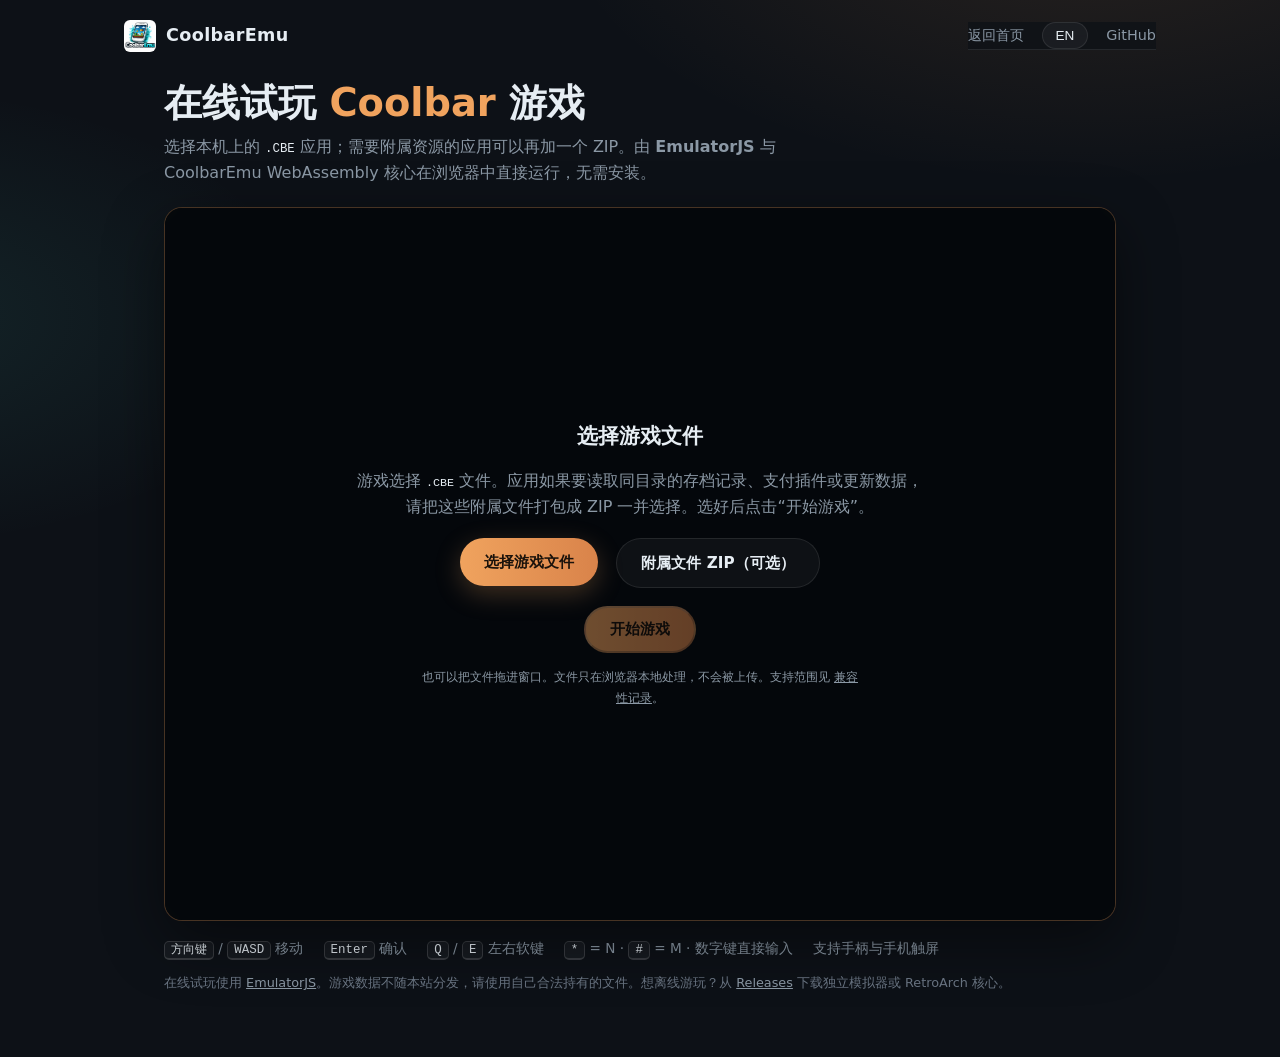
==== site/play.html @ 4860ce25 "Add EmulatorJS browser core and online play page Build the libretro core as a wasm32-unknown-emscrip" ====
<!DOCTYPE html>
<html lang="zh-CN">
<head>
  <meta charset="UTF-8">
  <meta name="viewport" content="width=device-width, initial-scale=1.0">
  <meta name="description" content="在浏览器中加载 Coolbar/CBE 应用即可直接运行，无需安装。由 EmulatorJS 与 CoolbarEmu WebAssembly 核心驱动。">
  <meta name="theme-color" content="#0d1117">
  <title>在线试玩 Coolbar 游戏 — CoolbarEmu</title>
  <link rel="icon" type="image/png" href="res/logo.png">
  <link rel="stylesheet" href="css/style.css">
  <style>
    .play-page {
      min-height: 100vh;
    }

    .play-header {
      display: flex;
      align-items: center;
      justify-content: space-between;
      gap: 16px;
      max-width: var(--max);
      margin: 0 auto;
      padding: 20px 24px;
    }

    .play-brand {
      display: flex;
      align-items: center;
      gap: 10px;
      font-weight: 700;
      font-size: 1.1rem;
      letter-spacing: 0.02em;
    }
    .play-brand img { border-radius: 6px; }

    .play-header-links {
      display: flex;
      flex-wrap: wrap;
      align-items: center;
      justify-content: flex-end;
      gap: 18px;
    }
    .play-header-links a { color: var(--muted); font-size: 0.9rem; }
    .play-header-links a:hover { color: var(--amber); }

    .play-main {
      max-width: 1000px;
      margin: 0 auto;
      padding: 8px 24px 64px;
    }

    .play-title { font-size: clamp(1.6rem, 4vw, 2.4rem); line-height: 1.2; }
    .play-title span { color: var(--amber); }

    .play-subtitle { color: var(--muted); margin: 8px 0 20px; max-width: 68ch; }
    .play-subtitle code { color: var(--text); font-size: 0.95em; }

    .play-stage {
      position: relative;
      width: 100%;
      aspect-ratio: 4 / 3;
      background: #05080c;
      border: 1px solid rgba(240, 163, 94, 0.28);
      border-radius: var(--radius);
      overflow: hidden;
      box-shadow: 0 20px 60px rgba(0, 0, 0, 0.45);
    }

    .play-stage > #game { position: absolute; inset: 0; }
    #game, #game canvas { width: 100% !important; height: 100% !important; }

    .play-overlay {
      position: absolute;
      inset: 0;
      z-index: 5;
      display: flex;
      flex-direction: column;
      align-items: center;
      justify-content: center;
      gap: 14px;
      padding: 24px;
      text-align: center;
      background: rgba(5, 8, 12, 0.9);
      backdrop-filter: blur(3px);
    }

    .play-overlay h2 { font-size: 1.3rem; }
    .play-overlay p { color: var(--muted); max-width: 56ch; }
    .play-overlay .button { margin-top: 4px; }
    .play-overlay[hidden] { display: none; }
    .play-overlay code { font-size: 0.9em; color: var(--text); }

    .play-picker-files {
      display: flex;
      flex-wrap: wrap;
      justify-content: center;
      gap: 14px 18px;
    }

    .play-file {
      display: flex;
      flex-direction: column;
      align-items: center;
      gap: 6px;
    }

    .play-file label.button { cursor: pointer; }
    .play-file input[hidden] { display: none; }

    .play-file-name {
      font-size: 0.78rem;
      color: var(--muted);
      max-width: 220px;
      overflow: hidden;
      text-overflow: ellipsis;
      white-space: nowrap;
    }
    .play-file-name:empty { display: none; }

    .play-picker-error { color: #ff8f7a; font-size: 0.85rem; }
    .play-picker-hint { font-size: 0.78rem; color: #6b7684; }
    .play-picker-hint a { color: var(--muted); text-decoration: underline; }

    .play-start { margin-top: 6px; }
    .play-start:disabled {
      opacity: 0.45;
      cursor: not-allowed;
      transform: none;
      box-shadow: none;
    }

    .play-stage.is-drop {
      border-color: rgba(240, 163, 94, 0.7);
      box-shadow: 0 0 0 3px rgba(240, 163, 94, 0.18), 0 20px 60px rgba(0, 0, 0, 0.45);
    }

    .play-controls {
      margin-top: 16px;
      display: flex;
      flex-wrap: wrap;
      gap: 8px 20px;
      align-items: center;
      color: var(--muted);
      font-size: 0.85rem;
    }

    .play-controls kbd {
      font-family: ui-monospace, "SFMono-Regular", Consolas, monospace;
      font-size: 0.78rem;
      color: var(--text);
      background: var(--panel);
      border: 1px solid rgba(255, 255, 255, 0.15);
      border-bottom-width: 2px;
      border-radius: 5px;
      padding: 1px 6px;
    }

    .play-reset {
      margin-left: auto;
      padding: 4px 14px;
      font: inherit;
      font-size: 0.8rem;
      color: var(--muted);
      background: transparent;
      border: 1px solid rgba(255, 255, 255, 0.2);
      border-radius: 999px;
      cursor: pointer;
    }

    .play-reset:hover { color: var(--amber); border-color: rgba(240, 163, 94, 0.45); }
    .play-reset[hidden] { display: none; }

    .play-note { margin-top: 12px; font-size: 0.8rem; color: #6b7684; }
    .play-note a { color: var(--muted); text-decoration: underline; }

    @media (max-width: 640px) {
      .play-header { padding: 16px; }
      .play-header-links { gap: 12px; }
      .play-header-links .optional { display: none; }
      .play-main { padding: 0 16px 40px; }
      .play-stage { border-radius: 10px; }
      .play-stage.is-picking { aspect-ratio: auto; }
      .play-stage.is-picking #play-picker { position: static; }
      .play-overlay {
        justify-content: center;
        justify-content: safe center;
        padding: 16px;
        gap: 10px;
        overflow-y: auto;
        scrollbar-width: none;
      }
      .play-overlay::-webkit-scrollbar { display: none; }
      .play-overlay h2 { font-size: 1.1rem; }
      .play-overlay p { font-size: 0.85rem; }
      .play-picker-hint { font-size: 0.72rem; }
    }
  </style>
</head>
<body class="play-page">

  <header class="play-header">
    <a href="index.html" class="play-brand">
      <img src="res/logo.png" alt="CoolbarEmu" width="32" height="32">
      <span>CoolbarEmu</span>
    </a>
    <nav class="play-header-links">
      <a href="index.html" data-i18n="nav-back">返回首页</a>
      <button id="lang-toggle" class="lang-toggle" aria-label="Switch language">EN</button>
      <a href="https://github.com/AloysHF/CoolbarEmu" class="optional" target="_blank" rel="noopener">GitHub</a>
    </nav>
  </header>

  <main class="play-main">
    <h1 class="play-title" data-i18n="title">在线试玩 <span>Coolbar</span> 游戏</h1>
    <p class="play-subtitle" data-i18n="subtitle">选择本机上的 <code>.CBE</code> 应用；需要附属资源的应用可以再加一个 ZIP。由 <strong>EmulatorJS</strong> 与 CoolbarEmu WebAssembly 核心在浏览器中直接运行，无需安装。</p>

    <div class="play-stage is-picking">
      <div id="game"></div>

      <div id="play-status" class="play-overlay" hidden>
        <h2 data-i18n="status-title">正在加载核心…</h2>
        <p data-i18n="status-desc">首次启动需要下载 WebAssembly 核心，请稍候。</p>
      </div>

      <div id="play-picker" class="play-overlay">
        <h2 data-i18n="picker-title">选择游戏文件</h2>
        <p data-i18n="picker-desc">游戏选择 <code>.CBE</code> 文件。应用如果要读取同目录的存档记录、支付插件或更新数据，请把这些附属文件打包成 ZIP 一并选择。选好后点击“开始游戏”。</p>
        <div class="play-picker-files">
          <div class="play-file">
            <label class="button primary">
              <span data-i18n="pick-game">选择游戏文件</span>
              <input id="game-file" type="file" accept=".cbe,application/octet-stream" hidden>
            </label>
            <span id="game-name" class="play-file-name"></span>
          </div>
          <div class="play-file">
            <label class="button secondary">
              <span data-i18n="pick-sidecar">附属文件 ZIP（可选）</span>
              <input id="sidecar-file" type="file" accept=".zip,application/zip" hidden>
            </label>
            <span id="sidecar-name" class="play-file-name"></span>
          </div>
        </div>
        <p id="play-picker-error" class="play-picker-error" hidden></p>
        <button id="play-start" class="button primary play-start" type="button" data-i18n="start" disabled>开始游戏</button>
        <p class="play-picker-hint" data-i18n="picker-hint">也可以把文件拖进窗口。文件只在浏览器本地处理，不会被上传。支持范围见 <a href="https://github.com/AloysHF/CoolbarEmu/blob/master/docs/Game-Compatibility.md" target="_blank" rel="noopener">兼容性记录</a>。</p>
      </div>

      <div id="play-error" class="play-overlay" hidden>
        <h2 data-i18n="error-title">无法启动在线模拟器</h2>
        <p data-i18n="error-text">EmulatorJS 运行时未部署（缺少 <code>data/loader.js</code>）。请通过 Pages 部署流程生成 <code>site/data</code>，或直接使用独立版模拟器。</p>
      </div>
    </div>

    <div class="play-controls">
      <span data-i18n="ctrl-move"><kbd>方向键</kbd> / <kbd>WASD</kbd> 移动</span>
      <span data-i18n="ctrl-confirm"><kbd>Enter</kbd> 确认</span>
      <span data-i18n="ctrl-soft"><kbd>Q</kbd> / <kbd>E</kbd> 左右软键</span>
      <span data-i18n="ctrl-misc"><kbd>*</kbd> = N · <kbd>#</kbd> = M · 数字键直接输入</span>
      <span data-i18n="ctrl-gamepad">支持手柄与手机触屏</span>
      <button id="play-reset" class="play-reset" type="button" data-i18n="reset" hidden>换一个游戏</button>
    </div>

    <p class="play-note" data-i18n="note">在线试玩使用 <a href="https://emulatorjs.org" target="_blank" rel="noopener">EmulatorJS</a>。游戏数据不随本站分发，请使用自己合法持有的文件。想离线游玩？从 <a href="https://github.com/AloysHF/CoolbarEmu/releases" target="_blank" rel="noopener">Releases</a> 下载独立模拟器或 RetroArch 核心。</p>
  </main>

  <script>
    (function () {
      'use strict';

      var translations = {
        zh: {
          'meta-title': '在线试玩 Coolbar 游戏 — CoolbarEmu',
          'meta-desc': '在浏览器中加载 Coolbar/CBE 应用即可直接运行，无需安装。由 EmulatorJS 与 CoolbarEmu WebAssembly 核心驱动。',
          'nav-back': '返回首页',
          'title': '在线试玩 <span>Coolbar</span> 游戏',
          'subtitle': '选择本机上的 <code>.CBE</code> 应用；需要附属资源的应用可以再加一个 ZIP。由 <strong>EmulatorJS</strong> 与 CoolbarEmu WebAssembly 核心在浏览器中直接运行，无需安装。',
          'status-title': '正在加载核心…',
          'status-desc': '首次启动需要下载 WebAssembly 核心，请稍候。',
          'picker-title': '选择游戏文件',
          'picker-desc': '游戏选择 <code>.CBE</code> 文件。应用如果要读取同目录的存档记录、支付插件或更新数据，请把这些附属文件打包成 ZIP 一并选择。选好后点击“开始游戏”。',
          'pick-game': '选择游戏文件',
          'pick-sidecar': '附属文件 ZIP（可选）',
          'start': '开始游戏',
          'picker-hint': '也可以把文件拖进窗口。文件只在浏览器本地处理，不会被上传。支持范围见 <a href="https://github.com/AloysHF/CoolbarEmu/blob/master/docs/Game-Compatibility.md" target="_blank" rel="noopener">兼容性记录</a>。',
          'error-title': '无法启动在线模拟器',
          'error-text': 'EmulatorJS 运行时未部署（缺少 <code>data/loader.js</code>）。请通过 Pages 部署流程生成 <code>site/data</code>，或直接使用独立版模拟器。',
          'ctrl-move': '<kbd>方向键</kbd> / <kbd>WASD</kbd> 移动',
          'ctrl-confirm': '<kbd>Enter</kbd> 确认',
          'ctrl-soft': '<kbd>Q</kbd> / <kbd>E</kbd> 左右软键',
          'ctrl-misc': '<kbd>*</kbd> = N · <kbd>#</kbd> = M · 数字键直接输入',
          'ctrl-gamepad': '支持手柄与手机触屏',
          'reset': '换一个游戏',
          'note': '在线试玩使用 <a href="https://emulatorjs.org" target="_blank" rel="noopener">EmulatorJS</a>。游戏数据不随本站分发，请使用自己合法持有的文件。想离线游玩？从 <a href="https://github.com/AloysHF/CoolbarEmu/releases" target="_blank" rel="noopener">Releases</a> 下载独立模拟器或 RetroArch 核心。',
          'invalid-game': '仅支持 .CBE 游戏文件。',
          'invalid-sidecar': '附属文件必须是 .zip 压缩包。'
        },
        en: {
          'meta-title': 'Play Coolbar Games Online — CoolbarEmu',
          'meta-desc': 'Load a Coolbar/CBE application in your browser, no install required. Powered by EmulatorJS and the CoolbarEmu WebAssembly core.',
          'nav-back': 'Back to Home',
          'title': 'Play <span>Coolbar</span> Games Online',
          'subtitle': 'Pick a <code>.CBE</code> application; add a ZIP if it needs companion resources. <strong>EmulatorJS</strong> and the CoolbarEmu WebAssembly core run it right in the browser.',
          'status-title': 'Loading core…',
          'status-desc': 'The first launch downloads the WebAssembly core.',
          'picker-title': 'Choose a game file',
          'picker-desc': 'Pick a <code>.CBE</code> application. If it reads save records, payment plugins, or update data from its directory, pack those companion files into a ZIP and select it too. Then press Start.',
          'pick-game': 'Choose Game File',
          'pick-sidecar': 'Companion ZIP (optional)',
          'start': 'Start Game',
          'picker-hint': 'You can also drop files onto the window. Files are processed locally in your browser and never uploaded. See the <a href="https://github.com/AloysHF/CoolbarEmu/blob/master/docs/Game-Compatibility.md" target="_blank" rel="noopener">compatibility records</a> for tested support.',
          'error-title': 'Unable to start the online emulator',
          'error-text': 'The EmulatorJS runtime is not deployed (missing <code>data/loader.js</code>). Generate <code>site/data</code> through the Pages workflow, or use the standalone emulator.',
          'ctrl-move': '<kbd>Arrows</kbd> / <kbd>WASD</kbd> Move',
          'ctrl-confirm': '<kbd>Enter</kbd> Confirm',
          'ctrl-soft': '<kbd>Q</kbd> / <kbd>E</kbd> Soft keys',
          'ctrl-misc': '<kbd>*</kbd> = N · <kbd>#</kbd> = M · type digits directly',
          'ctrl-gamepad': 'Gamepad and touch controls supported',
          'reset': 'Play another game',
          'note': 'Online play uses <a href="https://emulatorjs.org" target="_blank" rel="noopener">EmulatorJS</a>. Game data is not distributed with this site, so use your own legally obtained files. Prefer playing offline? Download the standalone emulator or the RetroArch core from <a href="https://github.com/AloysHF/CoolbarEmu/releases" target="_blank" rel="noopener">Releases</a>.',
          'invalid-game': 'Only .CBE game files are supported.',
          'invalid-sidecar': 'Companion files must be a .zip archive.'
        }
      };

      var storageKey = 'coolbar-site-lang';
      var currentLang;
      try {
        currentLang = localStorage.getItem(storageKey) || 'zh';
      } catch (error) {
        currentLang = 'zh';
      }

      var languageButton = document.getElementById('lang-toggle');
      var description = document.querySelector('meta[name="description"]');

      function applyLang(lang) {
        currentLang = lang;
        document.documentElement.lang = lang === 'zh' ? 'zh-CN' : 'en';
        var t = translations[lang];

        document.querySelectorAll('[data-i18n]').forEach(function (el) {
          var key = el.getAttribute('data-i18n');
          if (t[key] !== undefined) el.innerHTML = t[key];
        });

        document.title = t['meta-title'];
        if (description) description.setAttribute('content', t['meta-desc']);
        languageButton.textContent = lang === 'zh' ? 'EN' : '中';
        languageButton.setAttribute('aria-label', lang === 'zh' ? 'Switch to English' : '切换到中文');

        try {
          localStorage.setItem(storageKey, lang);
        } catch (error) {
          // Language persistence is optional in restricted browsing contexts.
        }
      }

      var RUNTIME_PATH = 'data/';
      var GAME_EXTENSIONS = /\.cbe$/i;
      var SIDECAR_EXTENSIONS = /\.zip$/i;
      var stage = document.querySelector('.play-stage');
      var status = document.getElementById('play-status');
      var picker = document.getElementById('play-picker');
      var pickerError = document.getElementById('play-picker-error');
      var error = document.getElementById('play-error');
      var gameInput = document.getElementById('game-file');
      var sidecarInput = document.getElementById('sidecar-file');
      var gameName = document.getElementById('game-name');
      var sidecarName = document.getElementById('sidecar-name');
      var startButton = document.getElementById('play-start');
      var resetButton = document.getElementById('play-reset');
      var gameFile = null;
      var sidecarFile = null;
      var booted = false;

      function show(element) { element.hidden = false; }
      function hide(element) { element.hidden = true; }

      function fail(messageKey) {
        pickerError.textContent = translations[currentLang][messageKey];
        show(pickerError);
      }

      function updateStartState() {
        startButton.disabled = !gameFile || booted;
      }

      function start() {
        if (!gameFile || booted) return;
        booted = true;
        updateStartState();
        stage.classList.remove('is-picking');
        hide(picker);
        hide(error);
        hide(pickerError);
        show(status);

        window.EJS_player = '#game';
        window.EJS_core = 'coolbaremu';
        // Blob URLs have no file name, so EJS_gameName must keep the extension.
        window.EJS_gameUrl = URL.createObjectURL(gameFile);
        window.EJS_gameName = gameFile.name;
        if (sidecarFile) {
          // EmulatorJS extracts the archive next to the content file, which is
          // where the core looks for companion resources on Emscripten.
          window.EJS_biosUrl = URL.createObjectURL(sidecarFile);
        }
        window.EJS_pathtodata = RUNTIME_PATH;
        window.EJS_startOnLoaded = false;
        window.EJS_backgroundColor = '#05080c';
        // Only zh-CN is deployed next to the runtime; other languages use the
        // built-in English UI.
        if (currentLang === 'zh') window.EJS_language = 'zh-CN';

        var runtime = document.createElement('script');
        runtime.src = RUNTIME_PATH + 'loader.js';
        runtime.onload = function () {
          hide(status);
          show(resetButton);
        };
        runtime.onerror = function () {
          booted = false;
          updateStartState();
          hide(status);
          hide(picker);
          show(error);
          show(resetButton);
        };
        document.body.appendChild(runtime);
      }

      gameInput.addEventListener('change', function () {
        var file = gameInput.files && gameInput.files[0];
        if (!file) return;
        if (!GAME_EXTENSIONS.test(file.name)) {
          gameFile = null;
          gameName.textContent = '';
          fail('invalid-game');
        } else {
          gameFile = file;
          gameName.textContent = file.name;
          hide(pickerError);
        }
        updateStartState();
      });

      sidecarInput.addEventListener('change', function () {
        var file = sidecarInput.files && sidecarInput.files[0];
        if (!file) return;
        if (!SIDECAR_EXTENSIONS.test(file.name)) {
          sidecarFile = null;
          sidecarName.textContent = '';
          fail('invalid-sidecar');
        } else {
          sidecarFile = file;
          sidecarName.textContent = file.name;
          hide(pickerError);
        }
      });

      startButton.addEventListener('click', start);

      var dragDepth = 0;

      document.addEventListener('dragenter', function (event) {
        event.preventDefault();
        if (booted) return;
        dragDepth += 1;
        stage.classList.add('is-drop');
      });

      document.addEventListener('dragover', function (event) {
        event.preventDefault();
      });

      document.addEventListener('dragleave', function (event) {
        event.preventDefault();
        if (booted) return;
        dragDepth = Math.max(0, dragDepth - 1);
        if (dragDepth === 0) stage.classList.remove('is-drop');
      });

      document.addEventListener('drop', function (event) {
        event.preventDefault();
        dragDepth = 0;
        stage.classList.remove('is-drop');
        if (booted) return;
        var files = event.dataTransfer && event.dataTransfer.files;
        if (!files || files.length === 0) return;
        for (var i = 0; i < files.length; i += 1) {
          var file = files[i];
          if (GAME_EXTENSIONS.test(file.name)) {
            gameFile = file;
            gameName.textContent = file.name;
            hide(pickerError);
          } else if (SIDECAR_EXTENSIONS.test(file.name)) {
            sidecarFile = file;
            sidecarName.textContent = file.name;
            hide(pickerError);
          } else {
            fail('invalid-game');
          }
        }
        updateStartState();
      });

      resetButton.addEventListener('click', function () {
        window.location.reload();
      });

      languageButton.addEventListener('click', function () {
        applyLang(currentLang === 'zh' ? 'en' : 'zh');
      });

      applyLang(currentLang);
      updateStartState();
    })();
  </script>
</body>
</html>
---- site/css/style.css ----
/* CoolbarEmu site — dark amber/teal glassmorphism theme. */

:root {
  --bg: #0d1117;
  --bg-alt: #111a26;
  --panel: rgba(255, 255, 255, 0.045);
  --panel-border: rgba(255, 255, 255, 0.09);
  --text: #e6edf3;
  --muted: #8b98a5;
  --amber: #f0a35e;
  --teal: #4fd1c5;
  --accent: var(--amber);
  --radius: 18px;
  --max: 1080px;
}

* {
  margin: 0;
  padding: 0;
  box-sizing: border-box;
}

html {
  scroll-behavior: smooth;
}

body {
  font-family: "Segoe UI", "PingFang SC", "Microsoft YaHei", system-ui, sans-serif;
  background:
    radial-gradient(900px 480px at 85% -10%, rgba(240, 163, 94, 0.12), transparent 60%),
    radial-gradient(800px 420px at -10% 30%, rgba(79, 209, 197, 0.10), transparent 55%),
    var(--bg);
  color: var(--text);
  line-height: 1.65;
}

a {
  color: inherit;
  text-decoration: none;
}

img {
  max-width: 100%;
}

.container {
  max-width: var(--max);
  margin: 0 auto;
  padding: 0 1.5rem;
}

/* ====== NAV ====== */

nav {
  position: sticky;
  top: 0;
  z-index: 50;
  backdrop-filter: blur(14px);
  background: rgba(13, 17, 23, 0.72);
  border-bottom: 1px solid var(--panel-border);
}

.nav-inner {
  max-width: var(--max);
  margin: 0 auto;
  padding: 0.75rem 1.5rem;
  display: flex;
  align-items: center;
  gap: 1.5rem;
}

.nav-links {
  display: flex;
  align-items: center;
  gap: 1.25rem;
  margin-left: auto;
  font-size: 0.95rem;
}

.nav-links a {
  color: var(--muted);
  transition: color 0.2s;
}

.nav-links a:hover {
  color: var(--text);
}

.lang-toggle {
  background: var(--panel);
  border: 1px solid var(--panel-border);
  color: var(--text);
  border-radius: 999px;
  padding: 0.3rem 0.8rem;
  cursor: pointer;
  font-size: 0.85rem;
}

.nav-github {
  color: var(--amber) !important;
  font-weight: 600;
}

.nav-burger {
  display: none;
  background: none;
  border: 0;
  cursor: pointer;
}

.nav-burger span {
  display: block;
  width: 20px;
  height: 2px;
  background: var(--text);
  margin: 4px 0;
}

/* ====== HERO ====== */

.hero {
  position: relative;
  overflow: hidden;
  padding: 5rem 1.5rem 4rem;
}

.hero-glow {
  position: absolute;
  inset: -20% -10% auto;
  height: 60%;
  background: conic-gradient(from 180deg, transparent, rgba(240, 163, 94, 0.10), transparent 40%);
  pointer-events: none;
}

.hero-grid {
  position: relative;
  max-width: var(--max);
  margin: 0 auto;
  display: grid;
  grid-template-columns: 1.15fr 0.85fr;
  gap: 3rem;
  align-items: center;
}

.eyebrow {
  display: flex;
  align-items: center;
  gap: 0.5rem;
  font-size: 0.8rem;
  letter-spacing: 0.22em;
  color: var(--teal);
  margin-bottom: 1rem;
}

.pulse {
  width: 8px;
  height: 8px;
  border-radius: 50%;
  background: var(--teal);
  box-shadow: 0 0 0 0 rgba(79, 209, 197, 0.5);
  animation: pulse 2s infinite;
}

@keyframes pulse {
  70% { box-shadow: 0 0 0 9px rgba(79, 209, 197, 0); }
  100% { box-shadow: 0 0 0 0 rgba(79, 209, 197, 0); }
}

.hero h1 {
  font-size: clamp(2rem, 4.6vw, 3.2rem);
  line-height: 1.18;
  letter-spacing: -0.02em;
  margin-bottom: 1.1rem;
}

.accent {
  background: linear-gradient(90deg, var(--amber), var(--teal));
  -webkit-background-clip: text;
  background-clip: text;
  color: transparent;
}

.lead {
  color: var(--muted);
  max-width: 34rem;
  margin-bottom: 1.8rem;
}

.hero-actions {
  display: flex;
  gap: 0.9rem;
  flex-wrap: wrap;
  margin-bottom: 1.6rem;
}

.button {
  display: inline-block;
  padding: 0.7rem 1.5rem;
  border-radius: 999px;
  font-weight: 600;
  font-size: 0.95rem;
  transition: transform 0.15s, box-shadow 0.2s;
}

.button:hover {
  transform: translateY(-2px);
}

.button.primary {
  background: linear-gradient(90deg, var(--amber), #d9834a);
  color: #1a120b;
  box-shadow: 0 8px 26px rgba(240, 163, 94, 0.25);
}

.button.secondary {
  border: 1px solid var(--panel-border);
  background: var(--panel);
}

.hero-badges {
  display: flex;
  gap: 0.6rem;
  flex-wrap: wrap;
  opacity: 0.85;
}

.hero-badges img {
  border-radius: 8px;
}

/* Phone mockup */

.hero-phone {
  text-align: center;
}

.phone-shell {
  width: min(300px, 78vw);
  margin: 0 auto;
  border-radius: 34px;
  border: 1px solid var(--panel-border);
  background: linear-gradient(160deg, #1b2431, #10161f);
  padding: 10px;
  box-shadow: 0 24px 60px rgba(0, 0, 0, 0.45), 0 0 0 6px rgba(255, 255, 255, 0.03);
}

.phone-notch {
  width: 44%;
  height: 16px;
  border-radius: 0 0 10px 10px;
  background: #0a0e14;
  margin: 0 auto 8px;
}

.phone-screen {
  position: relative;
  border-radius: 22px;
  overflow: hidden;
  aspect-ratio: 240 / 400;
  background: #000;
}

.phone-screen img {
  width: 100%;
  height: 100%;
  object-fit: contain;
  display: block;
}

.screen-tag {
  position: absolute;
  left: 10px;
  bottom: 10px;
  font-size: 0.7rem;
  color: #cfe8e4;
  background: rgba(10, 14, 20, 0.7);
  border-radius: 6px;
  padding: 2px 7px;
  letter-spacing: 0.08em;
}

.phone-keys {
  display: flex;
  justify-content: center;
  gap: 8px;
  padding: 12px 0 4px;
}

.phone-keys i {
  width: 8px;
  height: 8px;
  border-radius: 50%;
  background: #39424f;
}

.phone-note {
  margin-top: 1rem;
  color: var(--muted);
  font-size: 0.85rem;
}

/* ====== SECTIONS ====== */

.section {
  padding: 4.5rem 0;
}

.section-alt {
  background: var(--bg-alt);
  border-top: 1px solid var(--panel-border);
  border-bottom: 1px solid var(--panel-border);
}

.section-title {
  font-size: clamp(1.5rem, 3vw, 2.1rem);
  text-align: center;
  margin-bottom: 0.6rem;
}

.section-sub {
  text-align: center;
  color: var(--muted);
  margin-bottom: 2.6rem;
}

/* About */

.about-grid {
  display: grid;
  grid-template-columns: 1fr 1.1fr;
  gap: 2.5rem;
  align-items: center;
}

.about-text {
  color: var(--muted);
}

.about-text strong {
  color: var(--text);
}

.about-flow {
  display: flex;
  align-items: center;
  justify-content: center;
  gap: 0.8rem;
  flex-wrap: wrap;
}

.flow-node {
  background: var(--panel);
  border: 1px solid var(--panel-border);
  border-radius: var(--radius);
  padding: 1rem 1.2rem;
  text-align: center;
  min-width: 9.5rem;
}

.flow-node span {
  font-size: 1.5rem;
  display: block;
  margin-bottom: 0.3rem;
}

.flow-node b {
  display: block;
  font-size: 0.95rem;
}

.flow-node small {
  color: var(--muted);
  font-size: 0.78rem;
}

.flow-node.highlight {
  border-color: rgba(240, 163, 94, 0.45);
  box-shadow: 0 0 24px rgba(240, 163, 94, 0.12);
}

.flow-arrow {
  color: var(--amber);
  font-size: 1.3rem;
}

/* Stats */

.stats-grid {
  display: grid;
  grid-template-columns: repeat(4, 1fr);
  gap: 1.5rem;
  text-align: center;
}

.stat-num {
  font-size: 2.4rem;
  font-weight: 700;
  color: var(--amber);
  line-height: 1.2;
}

.stat-label {
  font-weight: 600;
  margin-top: 0.2rem;
}

.stat-sub {
  color: var(--muted);
  font-size: 0.85rem;
}

/* Features */

.features-grid {
  display: grid;
  grid-template-columns: repeat(3, 1fr);
  gap: 1.2rem;
}

.feature-card {
  background: var(--panel);
  border: 1px solid var(--panel-border);
  border-radius: var(--radius);
  padding: 1.4rem;
  transition: transform 0.18s, border-color 0.2s;
}

.feature-card:hover {
  transform: translateY(-4px);
  border-color: rgba(240, 163, 94, 0.4);
}

.feature-icon {
  font-size: 1.7rem;
  margin-bottom: 0.7rem;
}

.feature-card h3 {
  font-size: 1.05rem;
  margin-bottom: 0.45rem;
}

.feature-card p {
  color: var(--muted);
  font-size: 0.92rem;
}

/* Gallery */

.gallery-group + .gallery-group {
  margin-top: 2.6rem;
}

.gallery-group-title {
  text-align: center;
  color: var(--muted);
  font-size: 0.95rem;
  font-weight: 600;
  letter-spacing: 0.08em;
  margin-bottom: 1rem;
}

.carousel-wrapper {
  position: relative;
}

.carousel-viewport {
  overflow: hidden;
}

.carousel-track {
  display: flex;
  gap: 1rem;
  transition: transform 0.45s ease;
  will-change: transform;
}

.gallery-item {
  flex: 0 0 calc((100% - 3rem) / 4);
  border-radius: 14px;
  overflow: hidden;
  border: 1px solid var(--panel-border);
  background: var(--panel);
}

.gallery-item img {
  width: 100%;
  aspect-ratio: 240 / 400;
  object-fit: contain;
  display: block;
}

.gallery-item.landscape img {
  aspect-ratio: 400 / 240;
}

.gallery-item figcaption {
  padding: 0.45rem 0.7rem;
  font-size: 0.85rem;
  text-align: center;
  white-space: nowrap;
  overflow: hidden;
  text-overflow: ellipsis;
}

.carousel-btn {
  position: absolute;
  top: 50%;
  transform: translateY(-50%);
  z-index: 2;
  width: 36px;
  height: 36px;
  border-radius: 50%;
  border: 1px solid var(--panel-border);
  background: var(--panel);
  color: var(--text);
  font-size: 1.3rem;
  line-height: 1;
  cursor: pointer;
  transition: background 0.2s ease, color 0.2s ease, border-color 0.2s ease;
}

.carousel-btn:hover {
  background: var(--accent);
  color: #10151a;
  border-color: var(--accent);
}

.carousel-prev {
  left: -16px;
}

.carousel-next {
  right: -16px;
}

.carousel-dots {
  display: flex;
  justify-content: center;
  gap: 8px;
  margin-top: 1rem;
}

.carousel-dot {
  width: 8px;
  height: 8px;
  border-radius: 50%;
  background: var(--panel-border);
  cursor: pointer;
  transition: background 0.2s ease, transform 0.2s ease;
}

.carousel-dot.active {
  background: var(--accent);
  transform: scale(1.25);
}

.gallery-more {
  text-align: center;
  color: var(--muted);
  margin-top: 1.4rem;
  font-size: 0.9rem;
}

/* Architecture */

.arch-diagram {
  max-width: 44rem;
  margin: 0 auto;
  display: flex;
  flex-direction: column;
  align-items: center;
  gap: 0.4rem;
}

.arch-layer {
  width: 100%;
  text-align: center;
}

.arch-label {
  font-size: 0.78rem;
  letter-spacing: 0.18em;
  color: var(--teal);
  margin-bottom: 0.5rem;
}

.arch-boxes {
  display: flex;
  gap: 1rem;
  justify-content: center;
  flex-wrap: wrap;
}

.arch-box {
  background: var(--panel);
  border: 1px solid var(--panel-border);
  border-radius: var(--radius);
  padding: 1rem 1.6rem;
  min-width: 11rem;
}

.arch-box strong {
  display: block;
  margin-bottom: 0.25rem;
}

.arch-box small {
  color: var(--muted);
  font-size: 0.82rem;
}

.arch-box.small {
  min-width: 7rem;
  padding: 0.8rem 1rem;
}

.core-box {
  max-width: 34rem;
  margin: 0 auto;
}

.core-modules {
  display: flex;
  flex-wrap: wrap;
  gap: 0.45rem;
  justify-content: center;
  margin-top: 0.7rem;
}

.core-modules span {
  background: rgba(79, 209, 197, 0.09);
  border: 1px solid rgba(79, 209, 197, 0.22);
  color: #9fe8df;
  border-radius: 999px;
  font-size: 0.78rem;
  padding: 0.2rem 0.7rem;
}

.arch-connector {
  color: var(--amber);
  opacity: 0.7;
  line-height: 1;
}

/* Quickstart */

.qs-grid {
  display: grid;
  grid-template-columns: repeat(3, 1fr);
  gap: 1.2rem;
}

.qs-card {
  background: var(--panel);
  border: 1px solid var(--panel-border);
  border-radius: var(--radius);
  padding: 1.4rem;
}

.qs-card h3 {
  margin-bottom: 0.9rem;
}

.qs-card ol {
  padding-left: 1.2rem;
  color: var(--muted);
  font-size: 0.92rem;
  display: grid;
  gap: 0.6rem;
}

.qs-card code {
  background: rgba(0, 0, 0, 0.35);
  border-radius: 6px;
  padding: 0.15rem 0.45rem;
  color: var(--amber);
  font-size: 0.86rem;
  word-break: break-all;
}

.nav-links a.nav-play {
  color: var(--amber);
  font-weight: 600;
}

.button.play {
  background: rgba(240, 163, 94, 0.12);
  color: var(--amber);
  border: 1px solid rgba(240, 163, 94, 0.45);
}

.button.play:hover {
  background: rgba(240, 163, 94, 0.2);
  border-color: var(--amber);
  box-shadow: 0 8px 26px rgba(240, 163, 94, 0.22);
}

/* Online play call to action */

#play .play-cta {
  display: grid;
  grid-template-columns: 0.8fr 1.2fr;
  gap: 2rem;
  align-items: center;
  padding: 2rem;
  background: linear-gradient(135deg, rgba(240, 163, 94, 0.08), rgba(79, 209, 197, 0.1));
  border: 1px solid rgba(240, 163, 94, 0.22);
  border-radius: var(--radius);
}

.play-cta-cover {
  text-align: center;
}

.play-cta-cover img {
  max-height: 360px;
  width: auto;
  border: 1px solid rgba(240, 163, 94, 0.25);
  border-radius: 10px;
  image-rendering: pixelated;
}

.play-cta-badge {
  display: inline-block;
  padding: 4px 12px;
  border-radius: 999px;
  background: rgba(240, 163, 94, 0.12);
  color: var(--amber);
  font-size: 0.8rem;
  font-weight: 600;
}

.play-cta-body h2 {
  font-size: clamp(1.5rem, 3vw, 2rem);
  margin: 14px 0 10px;
}

.play-cta-body p {
  color: var(--muted);
  font-size: 0.98rem;
  margin-bottom: 22px;
}

/* Footer */

footer {
  background: #0a0e14;
  border-top: 1px solid var(--panel-border);
  padding: 2.5rem 0 1.5rem;
}

.footer-grid {
  display: grid;
  grid-template-columns: 1.4fr 1fr 1fr;
  gap: 2rem;
  margin-bottom: 2rem;
}

.footer-brand p {
  color: var(--muted);
  font-size: 0.9rem;
  margin-top: 0.6rem;
}

.footer-col h4 {
  font-size: 0.9rem;
  margin-bottom: 0.7rem;
}

.footer-col a {
  display: block;
  color: var(--muted);
  font-size: 0.9rem;
  padding: 0.2rem 0;
  transition: color 0.2s;
}

.footer-col a:hover {
  color: var(--amber);
}

.footer-bottom {
  text-align: center;
  color: var(--muted);
  font-size: 0.85rem;
  border-top: 1px solid var(--panel-border);
  padding-top: 1.2rem;
}

/* Reveal on scroll */

.reveal {
  opacity: 0;
  transform: translateY(18px);
  transition: opacity 0.6s ease, transform 0.6s ease;
}

.reveal.visible {
  opacity: 1;
  transform: none;
}

/* Responsive */

@media (max-width: 900px) {
  .hero-grid,
  .about-grid,
  #play .play-cta {
    grid-template-columns: 1fr;
  }

  .features-grid,
  .qs-grid,
  .stats-grid {
    grid-template-columns: repeat(2, 1fr);
  }

  .play-cta-cover img {
    max-height: 280px;
  }
}

@media (max-width: 620px) {
  .nav-links {
    display: none;
  }

  .nav-burger {
    display: block;
    margin-left: auto;
  }

  .nav-links.open {
    display: flex;
    position: absolute;
    top: 100%;
    left: 0;
    right: 0;
    flex-direction: column;
    align-items: flex-start;
    background: rgba(13, 17, 23, 0.97);
    border-bottom: 1px solid var(--panel-border);
    padding: 1rem 1.5rem;
  }

  .features-grid,
  .qs-grid,
  .stats-grid,
  .footer-grid {
    grid-template-columns: 1fr;
  }
}

@media (max-width: 768px) {
  .gallery-item {
    flex: 0 0 calc((100% - 1rem) / 2);
  }
}

@media (max-width: 480px) {
  .gallery-item {
    flex: 0 0 100%;
  }
}
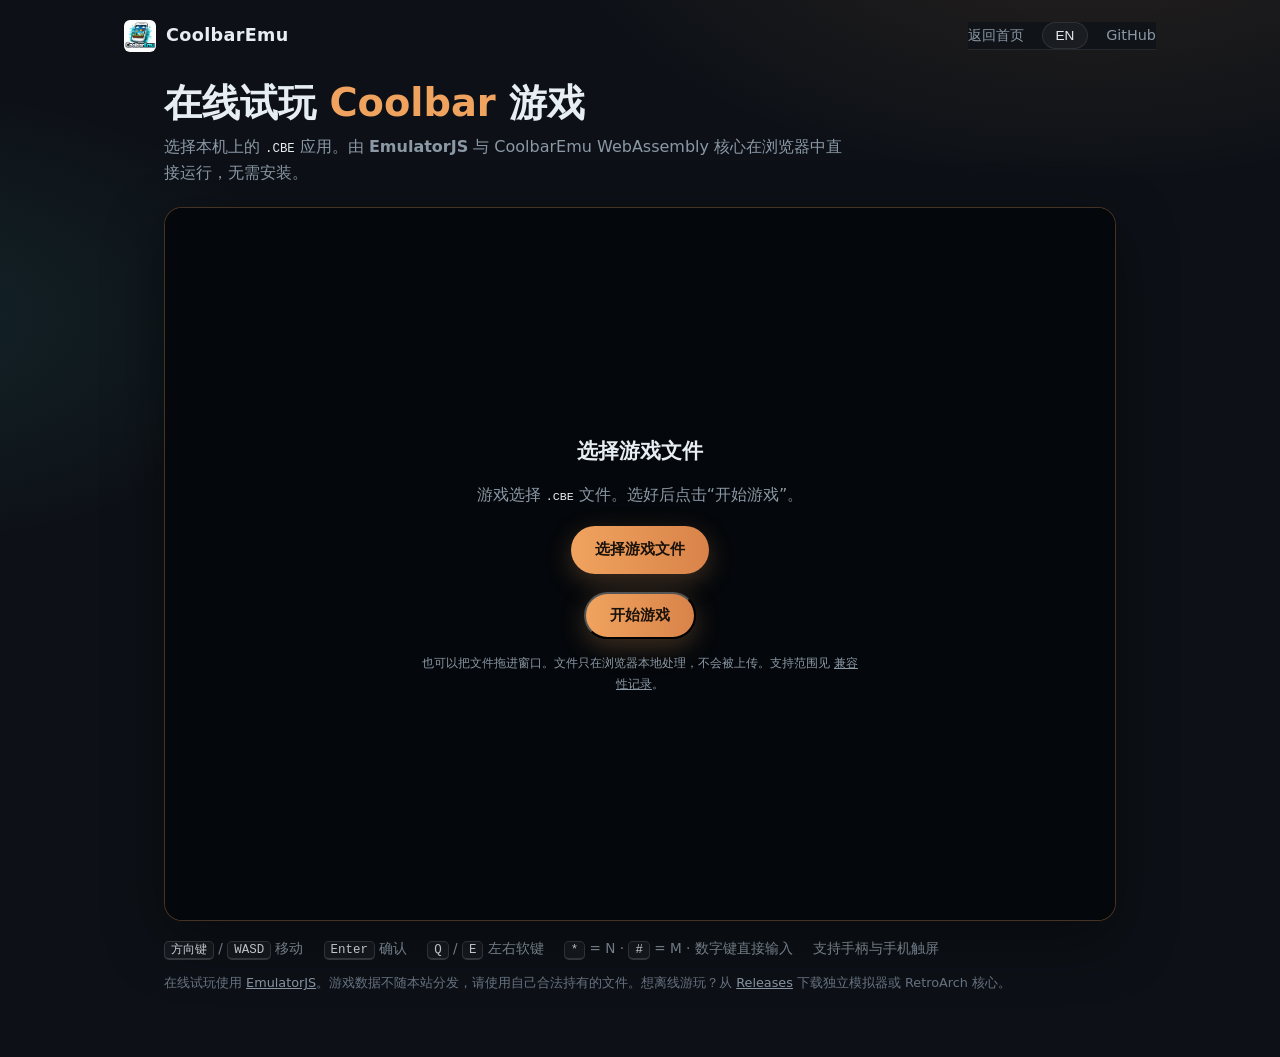
==== commit 67f77574: "Fix EmulatorJS core startup and simplify the online player The wasm core declared retro_log_printf_t" ====
--- a/site/play.html
+++ b/site/play.html
@@ -212,7 +212,7 @@
 
   <main class="play-main">
     <h1 class="play-title" data-i18n="title">在线试玩 <span>Coolbar</span> 游戏</h1>
-    <p class="play-subtitle" data-i18n="subtitle">选择本机上的 <code>.CBE</code> 应用；需要附属资源的应用可以再加一个 ZIP。由 <strong>EmulatorJS</strong> 与 CoolbarEmu WebAssembly 核心在浏览器中直接运行，无需安装。</p>
+    <p class="play-subtitle" data-i18n="subtitle">选择本机上的 <code>.CBE</code> 应用。由 <strong>EmulatorJS</strong> 与 CoolbarEmu WebAssembly 核心在浏览器中直接运行，无需安装。</p>
 
     <div class="play-stage is-picking">
       <div id="game"></div>
@@ -224,7 +224,7 @@
 
       <div id="play-picker" class="play-overlay">
         <h2 data-i18n="picker-title">选择游戏文件</h2>
-        <p data-i18n="picker-desc">游戏选择 <code>.CBE</code> 文件。应用如果要读取同目录的存档记录、支付插件或更新数据，请把这些附属文件打包成 ZIP 一并选择。选好后点击“开始游戏”。</p>
+        <p data-i18n="picker-desc">游戏选择 <code>.CBE</code> 文件。选好后点击“开始游戏”。</p>
         <div class="play-picker-files">
           <div class="play-file">
             <label class="button primary">
@@ -233,16 +233,9 @@
             </label>
             <span id="game-name" class="play-file-name"></span>
           </div>
-          <div class="play-file">
-            <label class="button secondary">
-              <span data-i18n="pick-sidecar">附属文件 ZIP（可选）</span>
-              <input id="sidecar-file" type="file" accept=".zip,application/zip" hidden>
-            </label>
-            <span id="sidecar-name" class="play-file-name"></span>
-          </div>
         </div>
         <p id="play-picker-error" class="play-picker-error" hidden></p>
-        <button id="play-start" class="button primary play-start" type="button" data-i18n="start" disabled>开始游戏</button>
+        <button id="play-start" class="button primary play-start" type="button" data-i18n="start" hidden>开始游戏</button>
         <p class="play-picker-hint" data-i18n="picker-hint">也可以把文件拖进窗口。文件只在浏览器本地处理，不会被上传。支持范围见 <a href="https://github.com/AloysHF/CoolbarEmu/blob/master/docs/Game-Compatibility.md" target="_blank" rel="noopener">兼容性记录</a>。</p>
       </div>
 
@@ -274,13 +267,12 @@
           'meta-desc': '在浏览器中加载 Coolbar/CBE 应用即可直接运行，无需安装。由 EmulatorJS 与 CoolbarEmu WebAssembly 核心驱动。',
           'nav-back': '返回首页',
           'title': '在线试玩 <span>Coolbar</span> 游戏',
-          'subtitle': '选择本机上的 <code>.CBE</code> 应用；需要附属资源的应用可以再加一个 ZIP。由 <strong>EmulatorJS</strong> 与 CoolbarEmu WebAssembly 核心在浏览器中直接运行，无需安装。',
+          'subtitle': '选择本机上的 <code>.CBE</code> 应用。由 <strong>EmulatorJS</strong> 与 CoolbarEmu WebAssembly 核心在浏览器中直接运行，无需安装。',
           'status-title': '正在加载核心…',
           'status-desc': '首次启动需要下载 WebAssembly 核心，请稍候。',
           'picker-title': '选择游戏文件',
-          'picker-desc': '游戏选择 <code>.CBE</code> 文件。应用如果要读取同目录的存档记录、支付插件或更新数据，请把这些附属文件打包成 ZIP 一并选择。选好后点击“开始游戏”。',
+          'picker-desc': '游戏选择 <code>.CBE</code> 文件。选好后点击“开始游戏”。',
           'pick-game': '选择游戏文件',
-          'pick-sidecar': '附属文件 ZIP（可选）',
           'start': '开始游戏',
           'picker-hint': '也可以把文件拖进窗口。文件只在浏览器本地处理，不会被上传。支持范围见 <a href="https://github.com/AloysHF/CoolbarEmu/blob/master/docs/Game-Compatibility.md" target="_blank" rel="noopener">兼容性记录</a>。',
           'error-title': '无法启动在线模拟器',
@@ -292,21 +284,19 @@
           'ctrl-gamepad': '支持手柄与手机触屏',
           'reset': '换一个游戏',
           'note': '在线试玩使用 <a href="https://emulatorjs.org" target="_blank" rel="noopener">EmulatorJS</a>。游戏数据不随本站分发，请使用自己合法持有的文件。想离线游玩？从 <a href="https://github.com/AloysHF/CoolbarEmu/releases" target="_blank" rel="noopener">Releases</a> 下载独立模拟器或 RetroArch 核心。',
-          'invalid-game': '仅支持 .CBE 游戏文件。',
-          'invalid-sidecar': '附属文件必须是 .zip 压缩包。'
+          'invalid-game': '仅支持 .CBE 游戏文件。'
         },
         en: {
           'meta-title': 'Play Coolbar Games Online — CoolbarEmu',
           'meta-desc': 'Load a Coolbar/CBE application in your browser, no install required. Powered by EmulatorJS and the CoolbarEmu WebAssembly core.',
           'nav-back': 'Back to Home',
           'title': 'Play <span>Coolbar</span> Games Online',
-          'subtitle': 'Pick a <code>.CBE</code> application; add a ZIP if it needs companion resources. <strong>EmulatorJS</strong> and the CoolbarEmu WebAssembly core run it right in the browser.',
+          'subtitle': 'Pick a <code>.CBE</code> application. <strong>EmulatorJS</strong> and the CoolbarEmu WebAssembly core run it right in the browser.',
           'status-title': 'Loading core…',
           'status-desc': 'The first launch downloads the WebAssembly core.',
           'picker-title': 'Choose a game file',
-          'picker-desc': 'Pick a <code>.CBE</code> application. If it reads save records, payment plugins, or update data from its directory, pack those companion files into a ZIP and select it too. Then press Start.',
+          'picker-desc': 'Pick a <code>.CBE</code> application, then press Start.',
           'pick-game': 'Choose Game File',
-          'pick-sidecar': 'Companion ZIP (optional)',
           'start': 'Start Game',
           'picker-hint': 'You can also drop files onto the window. Files are processed locally in your browser and never uploaded. See the <a href="https://github.com/AloysHF/CoolbarEmu/blob/master/docs/Game-Compatibility.md" target="_blank" rel="noopener">compatibility records</a> for tested support.',
           'error-title': 'Unable to start the online emulator',
@@ -318,8 +308,7 @@
           'ctrl-gamepad': 'Gamepad and touch controls supported',
           'reset': 'Play another game',
           'note': 'Online play uses <a href="https://emulatorjs.org" target="_blank" rel="noopener">EmulatorJS</a>. Game data is not distributed with this site, so use your own legally obtained files. Prefer playing offline? Download the standalone emulator or the RetroArch core from <a href="https://github.com/AloysHF/CoolbarEmu/releases" target="_blank" rel="noopener">Releases</a>.',
-          'invalid-game': 'Only .CBE game files are supported.',
-          'invalid-sidecar': 'Companion files must be a .zip archive.'
+          'invalid-game': 'Only .CBE game files are supported.'
         }
       };
 
@@ -358,20 +347,16 @@
 
       var RUNTIME_PATH = 'data/';
       var GAME_EXTENSIONS = /\.cbe$/i;
-      var SIDECAR_EXTENSIONS = /\.zip$/i;
       var stage = document.querySelector('.play-stage');
       var status = document.getElementById('play-status');
       var picker = document.getElementById('play-picker');
       var pickerError = document.getElementById('play-picker-error');
       var error = document.getElementById('play-error');
       var gameInput = document.getElementById('game-file');
-      var sidecarInput = document.getElementById('sidecar-file');
       var gameName = document.getElementById('game-name');
-      var sidecarName = document.getElementById('sidecar-name');
       var startButton = document.getElementById('play-start');
       var resetButton = document.getElementById('play-reset');
       var gameFile = null;
-      var sidecarFile = null;
       var booted = false;
 
       function show(element) { element.hidden = false; }
@@ -383,7 +368,8 @@
       }
 
       function updateStartState() {
-        startButton.disabled = !gameFile || booted;
+        startButton.hidden = !gameFile;
+        startButton.disabled = booted;
       }
 
       function start() {
@@ -401,16 +387,9 @@
         // Blob URLs have no file name, so EJS_gameName must keep the extension.
         window.EJS_gameUrl = URL.createObjectURL(gameFile);
         window.EJS_gameName = gameFile.name;
-        if (sidecarFile) {
-          // EmulatorJS extracts the archive next to the content file, which is
-          // where the core looks for companion resources on Emscripten.
-          window.EJS_biosUrl = URL.createObjectURL(sidecarFile);
-        }
         window.EJS_pathtodata = RUNTIME_PATH;
         window.EJS_startOnLoaded = false;
         window.EJS_backgroundColor = '#05080c';
-        // Only zh-CN is deployed next to the runtime; other languages use the
-        // built-in English UI.
         if (currentLang === 'zh') window.EJS_language = 'zh-CN';
 
         var runtime = document.createElement('script');
@@ -445,20 +424,6 @@
         updateStartState();
       });
 
-      sidecarInput.addEventListener('change', function () {
-        var file = sidecarInput.files && sidecarInput.files[0];
-        if (!file) return;
-        if (!SIDECAR_EXTENSIONS.test(file.name)) {
-          sidecarFile = null;
-          sidecarName.textContent = '';
-          fail('invalid-sidecar');
-        } else {
-          sidecarFile = file;
-          sidecarName.textContent = file.name;
-          hide(pickerError);
-        }
-      });
-
       startButton.addEventListener('click', start);
 
       var dragDepth = 0;
@@ -494,10 +459,6 @@
             gameFile = file;
             gameName.textContent = file.name;
             hide(pickerError);
-          } else if (SIDECAR_EXTENSIONS.test(file.name)) {
-            sidecarFile = file;
-            sidecarName.textContent = file.name;
-            hide(pickerError);
           } else {
             fail('invalid-game');
           }
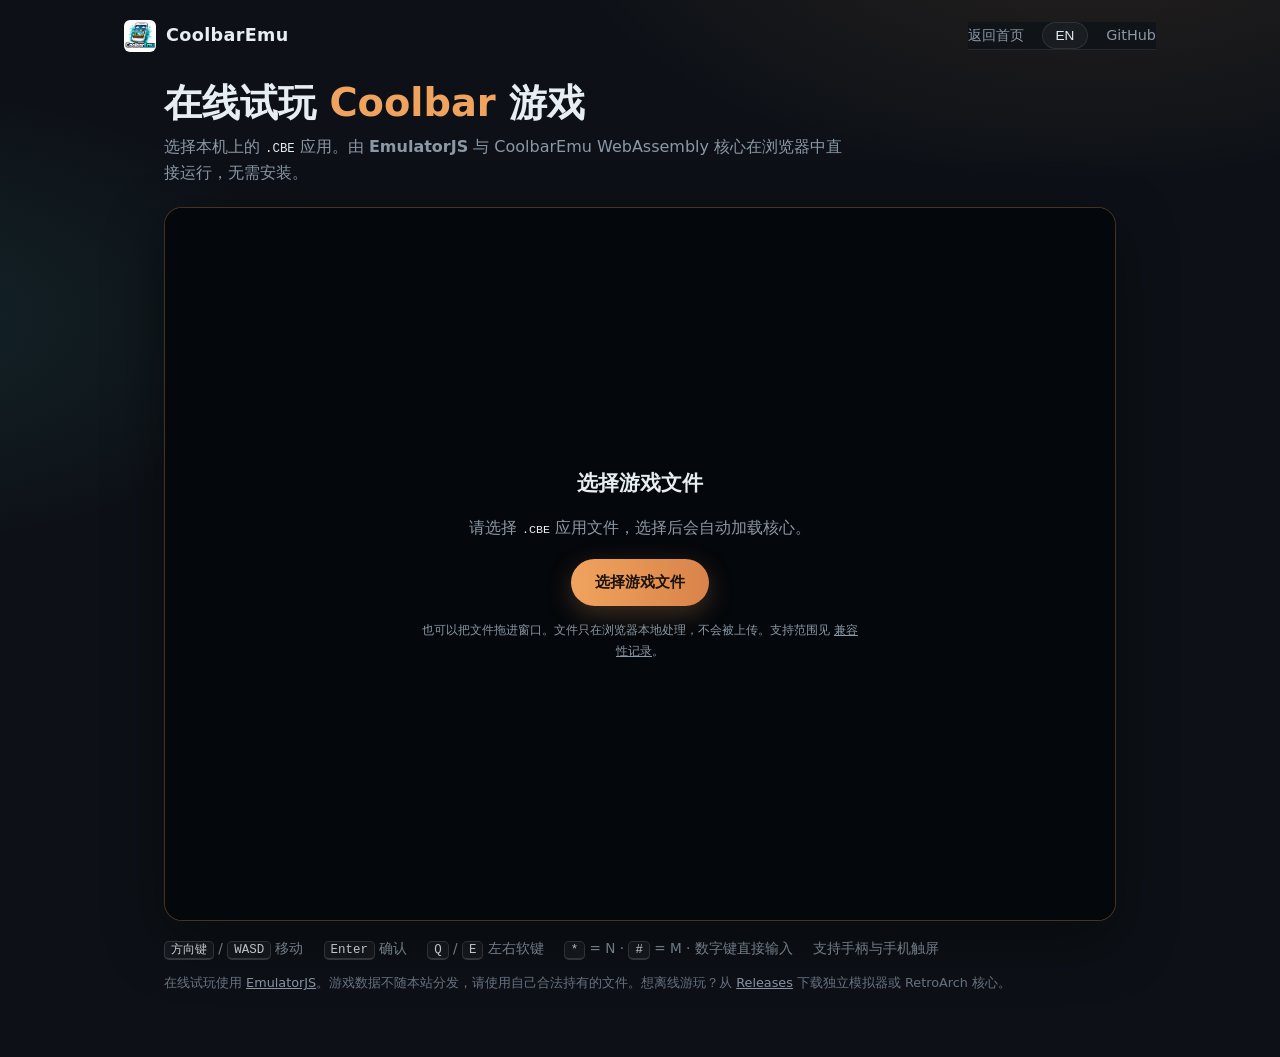
==== commit 796bafd6: "Boot the online player as soon as a .CBE is picked The page-level Start button duplicated EmulatorJS" ====
--- a/site/play.html
+++ b/site/play.html
@@ -90,44 +90,12 @@
     .play-overlay[hidden] { display: none; }
     .play-overlay code { font-size: 0.9em; color: var(--text); }
 
-    .play-picker-files {
-      display: flex;
-      flex-wrap: wrap;
-      justify-content: center;
-      gap: 14px 18px;
-    }
-
-    .play-file {
-      display: flex;
-      flex-direction: column;
-      align-items: center;
-      gap: 6px;
-    }
-
-    .play-file label.button { cursor: pointer; }
-    .play-file input[hidden] { display: none; }
-
-    .play-file-name {
-      font-size: 0.78rem;
-      color: var(--muted);
-      max-width: 220px;
-      overflow: hidden;
-      text-overflow: ellipsis;
-      white-space: nowrap;
-    }
-    .play-file-name:empty { display: none; }
+    #play-picker label.button { cursor: pointer; }
+    #play-picker input[hidden] { display: none; }
 
     .play-picker-error { color: #ff8f7a; font-size: 0.85rem; }
     .play-picker-hint { font-size: 0.78rem; color: #6b7684; }
     .play-picker-hint a { color: var(--muted); text-decoration: underline; }
-
-    .play-start { margin-top: 6px; }
-    .play-start:disabled {
-      opacity: 0.45;
-      cursor: not-allowed;
-      transform: none;
-      box-shadow: none;
-    }
 
     .play-stage.is-drop {
       border-color: rgba(240, 163, 94, 0.7);
@@ -224,18 +192,12 @@
 
       <div id="play-picker" class="play-overlay">
         <h2 data-i18n="picker-title">选择游戏文件</h2>
-        <p data-i18n="picker-desc">游戏选择 <code>.CBE</code> 文件。选好后点击“开始游戏”。</p>
-        <div class="play-picker-files">
-          <div class="play-file">
-            <label class="button primary">
-              <span data-i18n="pick-game">选择游戏文件</span>
-              <input id="game-file" type="file" accept=".cbe,application/octet-stream" hidden>
-            </label>
-            <span id="game-name" class="play-file-name"></span>
-          </div>
-        </div>
+        <p data-i18n="picker-desc">请选择 <code>.CBE</code> 应用文件，选择后会自动加载核心。</p>
+        <label class="button primary">
+          <span data-i18n="pick-game">选择游戏文件</span>
+          <input id="game-file" type="file" accept=".cbe,application/octet-stream" hidden>
+        </label>
         <p id="play-picker-error" class="play-picker-error" hidden></p>
-        <button id="play-start" class="button primary play-start" type="button" data-i18n="start" hidden>开始游戏</button>
         <p class="play-picker-hint" data-i18n="picker-hint">也可以把文件拖进窗口。文件只在浏览器本地处理，不会被上传。支持范围见 <a href="https://github.com/AloysHF/CoolbarEmu/blob/master/docs/Game-Compatibility.md" target="_blank" rel="noopener">兼容性记录</a>。</p>
       </div>
 
@@ -271,9 +233,8 @@
           'status-title': '正在加载核心…',
           'status-desc': '首次启动需要下载 WebAssembly 核心，请稍候。',
           'picker-title': '选择游戏文件',
-          'picker-desc': '游戏选择 <code>.CBE</code> 文件。选好后点击“开始游戏”。',
+          'picker-desc': '请选择 <code>.CBE</code> 应用文件，选择后会自动加载核心。',
           'pick-game': '选择游戏文件',
-          'start': '开始游戏',
           'picker-hint': '也可以把文件拖进窗口。文件只在浏览器本地处理，不会被上传。支持范围见 <a href="https://github.com/AloysHF/CoolbarEmu/blob/master/docs/Game-Compatibility.md" target="_blank" rel="noopener">兼容性记录</a>。',
           'error-title': '无法启动在线模拟器',
           'error-text': 'EmulatorJS 运行时未部署（缺少 <code>data/loader.js</code>）。请通过 Pages 部署流程生成 <code>site/data</code>，或直接使用独立版模拟器。',
@@ -295,9 +256,8 @@
           'status-title': 'Loading core…',
           'status-desc': 'The first launch downloads the WebAssembly core.',
           'picker-title': 'Choose a game file',
-          'picker-desc': 'Pick a <code>.CBE</code> application, then press Start.',
+          'picker-desc': 'Pick a <code>.CBE</code> application; the core loads as soon as you choose it.',
           'pick-game': 'Choose Game File',
-          'start': 'Start Game',
           'picker-hint': 'You can also drop files onto the window. Files are processed locally in your browser and never uploaded. See the <a href="https://github.com/AloysHF/CoolbarEmu/blob/master/docs/Game-Compatibility.md" target="_blank" rel="noopener">compatibility records</a> for tested support.',
           'error-title': 'Unable to start the online emulator',
           'error-text': 'The EmulatorJS runtime is not deployed (missing <code>data/loader.js</code>). Generate <code>site/data</code> through the Pages workflow, or use the standalone emulator.',
@@ -353,10 +313,7 @@
       var pickerError = document.getElementById('play-picker-error');
       var error = document.getElementById('play-error');
       var gameInput = document.getElementById('game-file');
-      var gameName = document.getElementById('game-name');
-      var startButton = document.getElementById('play-start');
       var resetButton = document.getElementById('play-reset');
-      var gameFile = null;
       var booted = false;
 
       function show(element) { element.hidden = false; }
@@ -367,15 +324,9 @@
         show(pickerError);
       }
 
-      function updateStartState() {
-        startButton.hidden = !gameFile;
-        startButton.disabled = booted;
-      }
-
-      function start() {
-        if (!gameFile || booted) return;
+      function boot(file) {
+        if (booted) return;
         booted = true;
-        updateStartState();
         stage.classList.remove('is-picking');
         hide(picker);
         hide(error);
@@ -385,8 +336,8 @@
         window.EJS_player = '#game';
         window.EJS_core = 'coolbaremu';
         // Blob URLs have no file name, so EJS_gameName must keep the extension.
-        window.EJS_gameUrl = URL.createObjectURL(gameFile);
-        window.EJS_gameName = gameFile.name;
+        window.EJS_gameUrl = URL.createObjectURL(file);
+        window.EJS_gameName = file.name;
         window.EJS_pathtodata = RUNTIME_PATH;
         window.EJS_startOnLoaded = false;
         window.EJS_backgroundColor = '#05080c';
@@ -400,31 +351,25 @@
         };
         runtime.onerror = function () {
           booted = false;
-          updateStartState();
           hide(status);
-          hide(picker);
           show(error);
           show(resetButton);
         };
         document.body.appendChild(runtime);
       }
 
+      function pick(file) {
+        if (!file || booted) return;
+        if (!GAME_EXTENSIONS.test(file.name)) {
+          fail('invalid-game');
+          return;
+        }
+        boot(file);
+      }
+
       gameInput.addEventListener('change', function () {
-        var file = gameInput.files && gameInput.files[0];
-        if (!file) return;
-        if (!GAME_EXTENSIONS.test(file.name)) {
-          gameFile = null;
-          gameName.textContent = '';
-          fail('invalid-game');
-        } else {
-          gameFile = file;
-          gameName.textContent = file.name;
-          hide(pickerError);
-        }
-        updateStartState();
-      });
-
-      startButton.addEventListener('click', start);
+        pick(gameInput.files && gameInput.files[0]);
+      });
 
       var dragDepth = 0;
 
@@ -450,20 +395,9 @@
         event.preventDefault();
         dragDepth = 0;
         stage.classList.remove('is-drop');
-        if (booted) return;
         var files = event.dataTransfer && event.dataTransfer.files;
         if (!files || files.length === 0) return;
-        for (var i = 0; i < files.length; i += 1) {
-          var file = files[i];
-          if (GAME_EXTENSIONS.test(file.name)) {
-            gameFile = file;
-            gameName.textContent = file.name;
-            hide(pickerError);
-          } else {
-            fail('invalid-game');
-          }
-        }
-        updateStartState();
+        pick(files[0]);
       });
 
       resetButton.addEventListener('click', function () {
@@ -475,7 +409,6 @@
       });
 
       applyLang(currentLang);
-      updateStartState();
     })();
   </script>
 </body>
